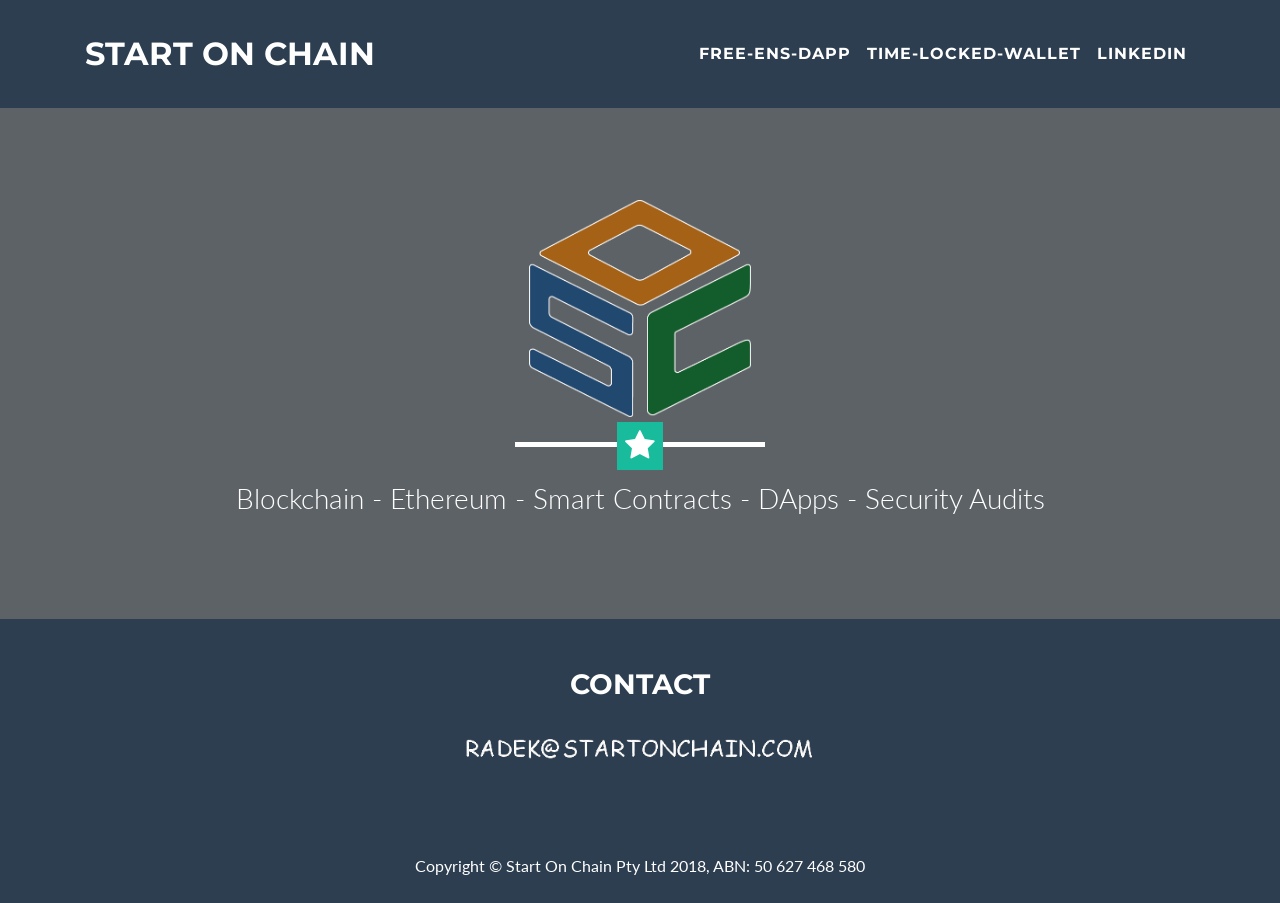
==== index.html @ ab8d5861 "updated bg" ====
<!DOCTYPE html>
<html lang="en">

  <head>

    <meta charset="utf-8">
    <meta name="viewport" content="width=device-width, initial-scale=1, shrink-to-fit=no">
    <meta name="description" content="">
    <meta name="author" content="">

    <title>Start On Chain</title>

    <!-- Bootstrap core CSS -->
    <link href="vendor/bootstrap/css/bootstrap.min.css" rel="stylesheet">

    <!-- Custom fonts for this template -->
    <link href="vendor/font-awesome/css/font-awesome.min.css" rel="stylesheet" type="text/css">
    <link href="https://fonts.googleapis.com/css?family=Montserrat:400,700" rel="stylesheet" type="text/css">
    <link href="https://fonts.googleapis.com/css?family=Lato:400,700,400italic,700italic" rel="stylesheet" type="text/css">

    <!-- Custom styles for this template -->
    <link href="css/freelancer.css" rel="stylesheet">

  </head>

  <body id="page-top">

    <!-- Navigation -->
    <nav class="navbar navbar-expand-lg navbar-light fixed-top" id="mainNav">
      <div class="container">
        <a class="navbar-brand js-scroll-trigger" href="#page-top">Start On Chain</a>
        <button class="navbar-toggler navbar-toggler-right" type="button" data-toggle="collapse" data-target="#navbarResponsive" aria-controls="navbarResponsive" aria-expanded="false" aria-label="Toggle navigation">
          Menu
          <i class="fa fa-bars"></i>
        </button>
        <div class="collapse navbar-collapse" id="navbarResponsive">
          <ul class="navbar-nav ml-auto">
            <li class="nav-item">
              <a class="nav-link js-scroll-trigger" target="_blank" href="https://ens.startonchain.com">Free-Ens-DApp</a>
            </li>
            <li class="nav-item">
              <a class="nav-link js-scroll-trigger" target="_blank" href="https://www.toptal.com/ethereum-smart-contract/time-locked-wallet-truffle-tutorial#distinguish-only-choice-engineers">Time-Locked-Wallet</a>
            </li>
            <li class="nav-item">
              <a class="nav-link js-scroll-trigger" target="_blank" href="https://www.linkedin.com/in/radekostrowski/">LinkedIn</a>
            </li>
          </ul>
        </div>
      </div>
    </nav>

    <!-- Header -->
    <header class="masthead">
      <div class="container">
        <img class="img-fluid" src="img/startonchain.png" alt="Start On Chain" width="20%" height="20%">
        <div class="intro-text">
          <!--span class="name">StartOnChain</span-->
          <hr class="star-light">
          <span class="skills">Blockchain - Ethereum - Smart Contracts - DApps - Security Audits</span>
        </div>
      </div>
    </header>

    <!-- Footer -->
    <footer class="text-center">
      <div class="footer-above">
        <div class="container">
          <div class="row">
            <div class="footer-col col-md-4">
            </div>
            <div class="footer-col col-md-4">
              <h3>Contact</h3>
              <p>
              <img class="img-fluid" src="img/email.png" alt="">
              </p>
            </div>
            <div class="footer-col col-md-4">
            </div>
          </div>
        </div>
      </div>
      <div class="footer-below">
        <div class="container">
          <div class="row">
            <div class="col-lg-12">
              Copyright &copy; Start On Chain Pty Ltd 2018, ABN: 50 627 468 580<br>
            </div>
          </div>
        </div>
      </div>
    </footer>

    <!-- Scroll to Top Button (Only visible on small and extra-small screen sizes) -->
    <div class="scroll-top d-lg-none">
      <a class="btn btn-primary js-scroll-trigger" href="#page-top">
        <i class="fa fa-chevron-up"></i>
      </a>
    </div>

    <!-- Bootstrap core JavaScript -->
    <script src="vendor/jquery/jquery.min.js"></script>
    <script src="vendor/popper/popper.min.js"></script>
    <script src="vendor/bootstrap/js/bootstrap.min.js"></script>

    <!-- Plugin JavaScript -->
    <script src="vendor/jquery-easing/jquery.easing.min.js"></script>

    <!-- Contact Form JavaScript -->
    <script src="js/jqBootstrapValidation.js"></script>
    <script src="js/contact_me.js"></script>

    <!-- Custom scripts for this template -->
    <script src="js/freelancer.min.js"></script>

  </body>

</html>
---- css/freelancer.css ----
/*!
 * Start Bootstrap - Freelancer v4.0.0-beta (http://startbootstrap.com/template-overviews/freelancer)
 * Copyright 2013-2017 Start Bootstrap
 * Licensed under MIT (https://github.com/BlackrockDigital/startbootstrap-freelancer/blob/master/LICENSE)
 */
body {
  font-family: 'Lato', 'Helvetica Neue', Helvetica, Arial, sans-serif;
  overflow-x: hidden; }

p {
  font-size: 20px; }

p.small {
  font-size: 16px; }

a,
a.active,
a:active,
a:focus,
a:hover {
  color: #18BC9C;
  outline: none; }

h1,
h2,
h3,
h4,
h5,
h6 {
  font-family: 'Montserrat', 'Helvetica Neue', Helvetica, Arial, sans-serif;
  font-weight: 700;
  text-transform: uppercase; }

hr.star-light,
hr.star-primary {
  max-width: 250px;
  margin: 25px auto 30px;
  padding: 0;
  text-align: center;
  border: none;
  border-top: solid 5px; }

hr.star-light:after,
hr.star-primary:after {
  font-family: FontAwesome;
  font-size: 2em;
  position: relative;
  top: -.8em;
  display: inline-block;
  padding: 0 0.25em;
  content: '\f005'; }

hr.star-light {
  border-color: white; }

hr.star-light:after {
  color: white;
  background-color: #18BC9C; }

hr.star-primary {
  border-color: #2C3E50; }

hr.star-primary:after {
  color: #2C3E50;
  background-color: white; }

.img-centered {
  margin: 0 auto; }

section {
  padding: 100px 0; }
  section h2 {
    font-size: 3em;
    margin: 0; }

section.success {
  color: white;
  background: #18BC9C; }

@media (max-width: 767px) {
  section {
    padding: 75px 0; }
  section.first {
    padding-top: 75px; } }

.scroll-top {
  position: fixed;
  z-index: 1049;
  right: 2%;
  bottom: 2%;
  width: 50px;
  height: 50px; }
  .scroll-top .btn {
    font-size: 16px;
    line-height: 28px;
    width: 50px;
    height: 50px;
    text-align: center;
    border-radius: 100%; }
    .scroll-top .btn:focus {
      outline: none; }

#mainNav {
  font-family: 'Montserrat', 'Helvetica Neue', Helvetica, Arial, sans-serif;
  font-weight: 700;
  text-transform: uppercase;
  border: none;
  background: #2C3E50; }
  #mainNav a:focus {
    outline: none; }
  #mainNav .navbar-brand {
    font-size: 1.1rem;
    color: white; }
    #mainNav .navbar-brand.active, #mainNav .navbar-brand:active, #mainNav .navbar-brand:focus, #mainNav .navbar-brand:hover {
      color: white; }
  #mainNav .navbar-nav {
    letter-spacing: 1px; }
    #mainNav .navbar-nav li.nav-item a.nav-link {
      color: white; }
      #mainNav .navbar-nav li.nav-item a.nav-link:hover {
        color: #18BC9C;
        outline: none; }
      #mainNav .navbar-nav li.nav-item a.nav-link:active, #mainNav .navbar-nav li.nav-item a.nav-link:focus {
        color: white; }
  #mainNav .navbar-toggler {
    font-size: 14px;
    padding: 11px;
    text-transform: uppercase;
    color: white;
    border-color: white; }
    #mainNav .navbar-toggler:focus, #mainNav .navbar-toggler:hover {
      color: white;
      border-color: #18BC9C;
      background-color: #18BC9C; }

@media (min-width: 992px) {
  #mainNav {
    padding-top: 25px;
    padding-bottom: 25px;
    -webkit-transition: padding-top 0.3s, padding-bottom 0.3s;
    -moz-transition: padding-top 0.3s, padding-bottom 0.3s;
    transition: padding-top 0.3s, padding-bottom 0.3s; }
    #mainNav .navbar-brand {
      font-size: 2em;
      -webkit-transition: all 0.3s;
      -moz-transition: all 0.3s;
      transition: all 0.3s; }
    #mainNav .navbar-nav > li.nav-item > a.nav-link.active {
      color: white;
      border-radius: 3px;
      background: #18BC9C; }
      #mainNav .navbar-nav > li.nav-item > a.nav-link.active:active, #mainNav .navbar-nav > li.nav-item > a.nav-link.active:focus, #mainNav .navbar-nav > li.nav-item > a.nav-link.active:hover {
        color: white;
        background: #18BC9C; }
  #mainNav.navbar-shrink {
    padding-top: 10px;
    padding-bottom: 10px; }
    #mainNav.navbar-shrink .navbar-brand {
      font-size: 1.5em; } }

header.masthead {
  padding-top: 100px;
  padding-bottom: 50px;
  text-align: center;
  color: white;
  background: #5d6266; }
  header.masthead img {
    display: block;
    margin: 0 auto 20px; }
  header.masthead .intro-text .name {
    font-family: 'Montserrat', 'Helvetica Neue', Helvetica, Arial, sans-serif;
    font-size: 2em;
    font-weight: 700;
    display: block;
    text-transform: uppercase; }
  header.masthead .intro-text .skills {
    font-size: 1.25em;
    font-weight: 300; }

@media (min-width: 768px) {
  header.masthead {
    padding-top: 200px;
    padding-bottom: 100px; }
    header.masthead .intro-text .name {
      font-size: 4.75em; }
    header.masthead .intro-text .skills {
      font-size: 1.75em; } }

#portfolio .portfolio-item {
  right: 0;
  margin: 0 0 15px; }
  #portfolio .portfolio-item .portfolio-link {
    position: relative;
    display: block;
    max-width: 400px;
    margin: 0 auto;
    cursor: pointer; }
    #portfolio .portfolio-item .portfolio-link .caption {
      position: absolute;
      width: 100%;
      height: 100%;
      -webkit-transition: all ease 0.5s;
      -moz-transition: all ease 0.5s;
      transition: all ease 0.5s;
      opacity: 0;
      background: rgba(24, 188, 156, 0.9); }
      #portfolio .portfolio-item .portfolio-link .caption:hover {
        opacity: 1; }
      #portfolio .portfolio-item .portfolio-link .caption .caption-content {
        font-size: 20px;
        position: absolute;
        top: 50%;
        width: 100%;
        height: 20px;
        margin-top: -12px;
        text-align: center;
        color: white; }
        #portfolio .portfolio-item .portfolio-link .caption .caption-content i {
          margin-top: -12px; }
        #portfolio .portfolio-item .portfolio-link .caption .caption-content h3,
        #portfolio .portfolio-item .portfolio-link .caption .caption-content h4 {
          margin: 0; }

#portfolio * {
  z-index: 2; }

@media (min-width: 767px) {
  #portfolio .portfolio-item {
    margin: 0 0 30px; } }

.portfolio-modal .modal-dialog {
  max-width: 100%;
  min-height: 100%;
  margin: 0;
  padding: 0;
  text-align: center;
  border: none;
  border-radius: 0;
  background-clip: border-box;
  -webkit-box-shadow: none;
  box-shadow: none; }
  .portfolio-modal .modal-dialog .modal-content {
    padding: 100px 0;
    border: 0;
    border-radius: 0; }
    .portfolio-modal .modal-dialog .modal-content h2 {
      font-size: 3em;
      margin: 0; }
    .portfolio-modal .modal-dialog .modal-content img {
      margin-bottom: 30px; }
    .portfolio-modal .modal-dialog .modal-content .item-details {
      margin: 30px 0; }

.portfolio-modal .close-modal {
  position: absolute;
  top: 25px;
  right: 25px;
  width: 75px;
  height: 75px;
  cursor: pointer;
  background-color: transparent; }
  .portfolio-modal .close-modal:hover {
    opacity: 0.3; }
  .portfolio-modal .close-modal .lr {
    /* Safari and Chrome */
    z-index: 1051;
    width: 1px;
    height: 75px;
    margin-left: 35px;
    /* IE 9 */
    -webkit-transform: rotate(45deg);
    -ms-transform: rotate(45deg);
    transform: rotate(45deg);
    background-color: #2C3E50; }
    .portfolio-modal .close-modal .lr .rl {
      /* Safari and Chrome */
      z-index: 1052;
      width: 1px;
      height: 75px;
      /* IE 9 */
      -webkit-transform: rotate(90deg);
      -ms-transform: rotate(90deg);
      transform: rotate(90deg);
      background-color: #2C3E50; }

.portfolio-modal .modal-backdrop {
  display: none;
  opacity: 0; }

.floating-label-form-group {
  position: relative;
  margin-bottom: 0;
  padding-bottom: 0.5em;
  border-bottom: 1px solid #eeeeee; }
  .floating-label-form-group input,
  .floating-label-form-group textarea {
    font-size: 1.5em;
    position: relative;
    z-index: 1;
    padding-right: 0;
    padding-left: 0;
    resize: none;
    border: none;
    border-radius: 0;
    background: none;
    box-shadow: none !important; }
  .floating-label-form-group label {
    font-size: 0.85em;
    line-height: 1.764705882em;
    position: relative;
    z-index: 0;
    top: 2em;
    display: block;
    margin: 0;
    -webkit-transition: top 0.3s ease, opacity 0.3s ease;
    -moz-transition: top 0.3s ease, opacity 0.3s ease;
    -ms-transition: top 0.3s ease, opacity 0.3s ease;
    transition: top 0.3s ease, opacity 0.3s ease;
    vertical-align: middle;
    vertical-align: baseline;
    opacity: 0; }
  .floating-label-form-group:not(:first-child) {
    padding-left: 14px;
    border-left: 1px solid #eeeeee; }

.floating-label-form-group-with-value label {
  top: 0;
  opacity: 1; }

.floating-label-form-group-with-focus label {
  color: #18BC9C; }

form .row:first-child .floating-label-form-group {
  border-top: 1px solid #eeeeee; }

footer {
  color: white; }
  footer h3 {
    margin-bottom: 30px; }
  footer .footer-above {
    padding-top: 50px;
    background-color: #2C3E50; }
  footer .footer-col {
    margin-bottom: 50px; }
  footer .footer-below {
    padding: 25px 0;
    background-color: #2c3e50; }

.btn-outline {
  font-size: 20px;
  margin-top: 15px;
  transition: all 0.3s ease-in-out;
  color: white;
  border: solid 2px white;
  background: transparent; }
  .btn-outline.active, .btn-outline:active, .btn-outline:focus, .btn-outline:hover {
    color: #18BC9C;
    border: solid 2px white;
    background: white; }

.btn-primary {
  font-weight: 700;
  color: white;
  border-color: #2C3E50;
  background-color: #2C3E50; }
  .btn-primary.focus, .btn-primary:focus {
    color: white;
    border-color: black;
    background-color: #1a252f; }
  .btn-primary:hover {
    color: white;
    border-color: #161f29;
    background-color: #1a252f; }
  .btn-primary.active, .btn-primary:active,
  .open > .btn-primary.dropdown-toggle {
    color: white;
    border-color: #161f29;
    background-color: #1a252f; }
    .btn-primary.active.focus, .btn-primary.active:focus, .btn-primary.active:hover, .btn-primary:active.focus, .btn-primary:active:focus, .btn-primary:active:hover,
    .open > .btn-primary.dropdown-toggle.focus,
    .open > .btn-primary.dropdown-toggle:focus,
    .open > .btn-primary.dropdown-toggle:hover {
      color: white;
      border-color: black;
      background-color: #0d1318; }
  .btn-primary.active, .btn-primary:active,
  .open > .btn-primary.dropdown-toggle {
    background-image: none; }
  .btn-primary.disabled.focus, .btn-primary.disabled:focus, .btn-primary.disabled:hover, .btn-primary[disabled].focus, .btn-primary[disabled]:focus, .btn-primary[disabled]:hover,
  fieldset[disabled] .btn-primary.focus,
  fieldset[disabled] .btn-primary:focus,
  fieldset[disabled] .btn-primary:hover {
    border-color: #2C3E50;
    background-color: #2C3E50; }
  .btn-primary .badge {
    color: #2C3E50;
    background-color: white; }

.btn-success {
  font-weight: 700;
  color: white;
  border-color: #18BC9C;
  background-color: #18BC9C; }
  .btn-success.focus, .btn-success:focus {
    color: white;
    border-color: #0a4b3e;
    background-color: #128f76; }
  .btn-success:hover {
    color: white;
    border-color: #11866f;
    background-color: #128f76; }
  .btn-success.active, .btn-success:active,
  .open > .btn-success.dropdown-toggle {
    color: white;
    border-color: #11866f;
    background-color: #128f76; }
    .btn-success.active.focus, .btn-success.active:focus, .btn-success.active:hover, .btn-success:active.focus, .btn-success:active:focus, .btn-success:active:hover,
    .open > .btn-success.dropdown-toggle.focus,
    .open > .btn-success.dropdown-toggle:focus,
    .open > .btn-success.dropdown-toggle:hover {
      color: white;
      border-color: #0a4b3e;
      background-color: #0e6f5c; }
  .btn-success.active, .btn-success:active,
  .open > .btn-success.dropdown-toggle {
    background-image: none; }
  .btn-success.disabled.focus, .btn-success.disabled:focus, .btn-success.disabled:hover, .btn-success[disabled].focus, .btn-success[disabled]:focus, .btn-success[disabled]:hover,
  fieldset[disabled] .btn-success.focus,
  fieldset[disabled] .btn-success:focus,
  fieldset[disabled] .btn-success:hover {
    border-color: #18BC9C;
    background-color: #18BC9C; }
  .btn-success .badge {
    color: #18BC9C;
    background-color: white; }

.btn-social {
  font-size: 20px;
  line-height: 45px;
  display: inline-block;
  width: 50px;
  height: 50px;
  text-align: center;
  border: 2px solid white;
  border-radius: 100%; }

.btn.active,
.btn:active,
.btn:focus {
  outline: none; }
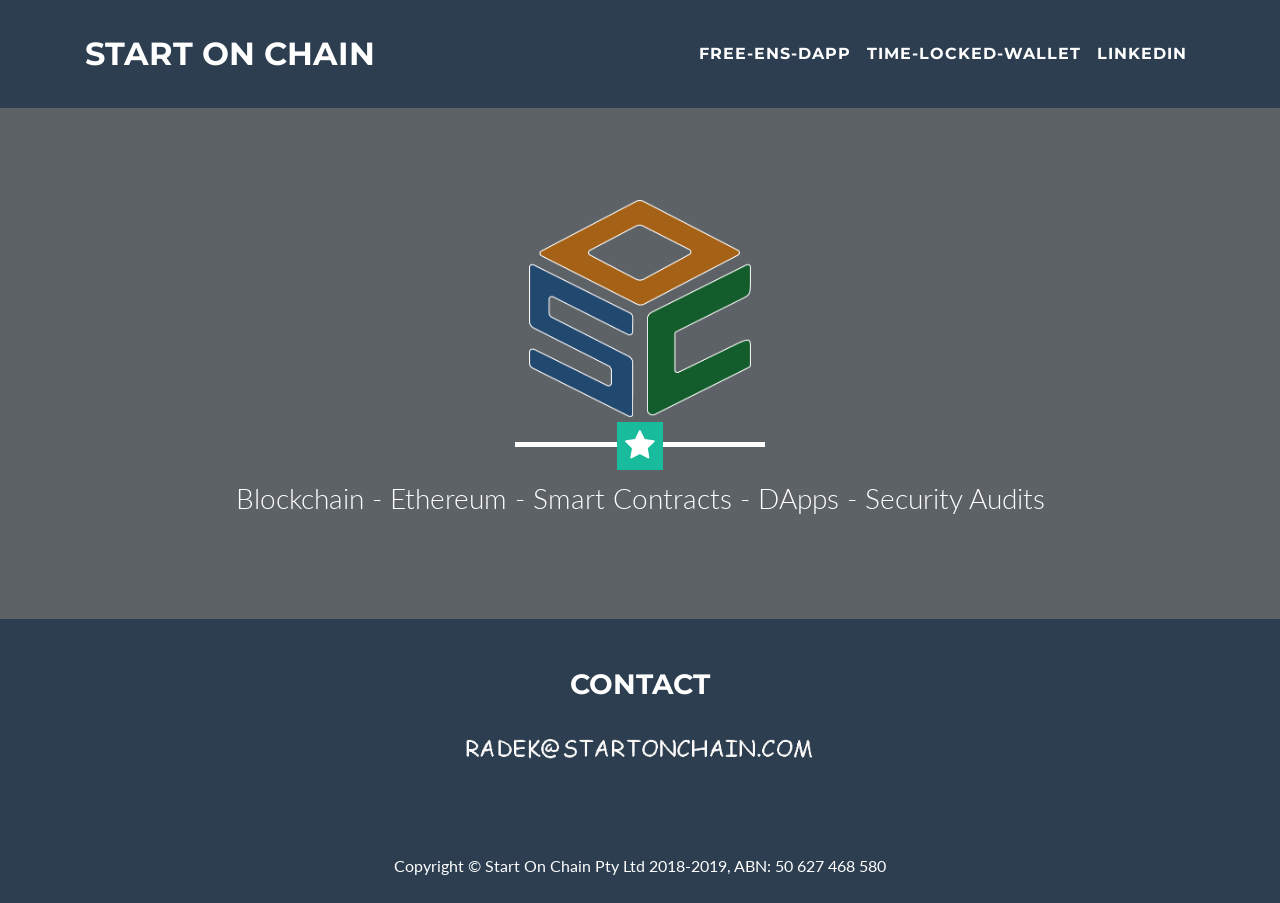
==== commit d8f5c9a8: "updated bg" ====
--- a/index.html
+++ b/index.html
@@ -83,7 +83,7 @@
         <div class="container">
           <div class="row">
             <div class="col-lg-12">
-              Copyright &copy; Start On Chain Pty Ltd 2018, ABN: 50 627 468 580<br>
+              Copyright &copy; Start On Chain Pty Ltd 2018-2019, ABN: 50 627 468 580<br>
             </div>
           </div>
         </div>
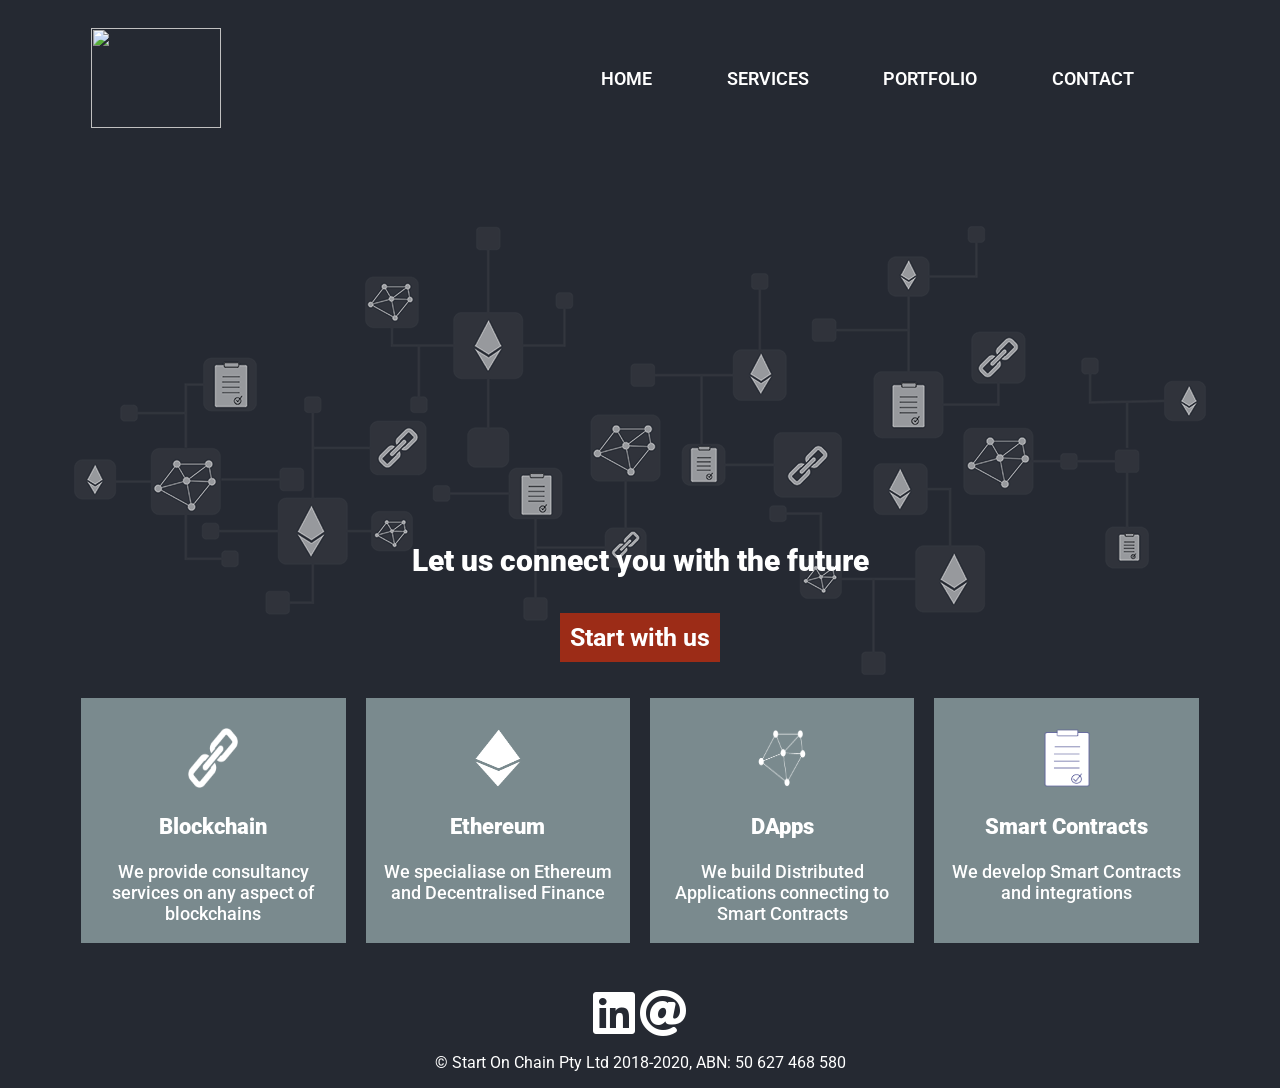
==== commit f864d374: "added new website" ====
--- a/index.html
+++ b/index.html
@@ -1,117 +1,77 @@
 <!DOCTYPE html>
 <html lang="en">
-
-  <head>
-
-    <meta charset="utf-8">
-    <meta name="viewport" content="width=device-width, initial-scale=1, shrink-to-fit=no">
-    <meta name="description" content="">
-    <meta name="author" content="">
-
-    <title>Start On Chain</title>
-
-    <!-- Bootstrap core CSS -->
-    <link href="vendor/bootstrap/css/bootstrap.min.css" rel="stylesheet">
-
-    <!-- Custom fonts for this template -->
-    <link href="vendor/font-awesome/css/font-awesome.min.css" rel="stylesheet" type="text/css">
-    <link href="https://fonts.googleapis.com/css?family=Montserrat:400,700" rel="stylesheet" type="text/css">
-    <link href="https://fonts.googleapis.com/css?family=Lato:400,700,400italic,700italic" rel="stylesheet" type="text/css">
-
-    <!-- Custom styles for this template -->
-    <link href="css/freelancer.css" rel="stylesheet">
-
-  </head>
-
-  <body id="page-top">
-
-    <!-- Navigation -->
-    <nav class="navbar navbar-expand-lg navbar-light fixed-top" id="mainNav">
-      <div class="container">
-        <a class="navbar-brand js-scroll-trigger" href="#page-top">Start On Chain</a>
-        <button class="navbar-toggler navbar-toggler-right" type="button" data-toggle="collapse" data-target="#navbarResponsive" aria-controls="navbarResponsive" aria-expanded="false" aria-label="Toggle navigation">
-          Menu
-          <i class="fa fa-bars"></i>
-        </button>
-        <div class="collapse navbar-collapse" id="navbarResponsive">
-          <ul class="navbar-nav ml-auto">
-            <li class="nav-item">
-              <a class="nav-link js-scroll-trigger" target="_blank" href="https://ens.startonchain.com">Free-Ens-DApp</a>
-            </li>
-            <li class="nav-item">
-              <a class="nav-link js-scroll-trigger" target="_blank" href="https://www.toptal.com/ethereum-smart-contract/time-locked-wallet-truffle-tutorial#distinguish-only-choice-engineers">Time-Locked-Wallet</a>
-            </li>
-            <li class="nav-item">
-              <a class="nav-link js-scroll-trigger" target="_blank" href="https://www.linkedin.com/in/radekostrowski/">LinkedIn</a>
-            </li>
-          </ul>
+    <head>
+      <link rel="apple-touch-icon" sizes="180x180" href="/apple-touch-icon.png">
+      <link rel="icon" type="image/png" sizes="32x32" href="/favicon-32x32.png">
+      <link rel="icon" type="image/png" sizes="16x16" href="/favicon-16x16.png">
+      <link rel="manifest" href="/site.webmanifest">
+      <meta charset="UTF-8">
+      <meta name="viewport" content="width=device-width, user-scalable=no, initial-scale=1.0, maximum-scale=1.0, minimum-scale=1.0">
+      <title>Start on Chain</title>
+      <link rel="stylesheet" href="css/mobile-core.css">
+      <link rel="stylesheet" href="css/tablet.css">
+      <link rel="stylesheet" href="css/monitor.css">
+      <link href="https://fonts.googleapis.com/css2?family=Roboto:wght@300;400;500;700;900&display=swap" rel="stylesheet">
+      <link href="https://cdnjs.cloudflare.com/ajax/libs/font-awesome/5.13.0/css/all.min.css" rel="stylesheet"> 
+    </head>
+      
+    <body>
+      <header>
+        <div class="nav">
+         <div class="logo">
+           <img src="images/logo.png">
+         </div>
+         <div class="menu">
+           <a href="#" class="burger"><i class="fas fa-bars"></i></a>
+           <a href="#" class="active">Home</a>
+           <a href="#services">Services</a>
+           <a target="_blank" href="https://au.linkedin.com/in/radekostrowski">Portfolio</a>
+           <a href="#contact">Contact</a>  
+         </div>          
         </div>
+      </header>
+      
+     <section class="hero">
+       <div>
+        <h1>Let us connect you with the future</h1>
+        <a href="mailto:hello@startonchain.com" target="_blank">Start with us</a>
+       </div>
+     </section>
+  
+    <div id="services" class="services">
+      <div class="link">
+          <img src="images/white_chain.png">
+          <h3>Blockchain</h3>
+          <p>We provide consultancy services on any aspect of blockchains</p>
       </div>
-    </nav>
-
-    <!-- Header -->
-    <header class="masthead">
-      <div class="container">
-        <img class="img-fluid" src="img/startonchain.png" alt="Start On Chain" width="20%" height="20%">
-        <div class="intro-text">
-          <!--span class="name">StartOnChain</span-->
-          <hr class="star-light">
-          <span class="skills">Blockchain - Ethereum - Smart Contracts - DApps - Security Audits</span>
-        </div>
+      <div class="link">
+          <img src="images/Ethereum_icon.gif">
+          <h3>Ethereum</h3>
+          <p>We specialiase on Ethereum and Decentralised Finance</p>
       </div>
-    </header>
-
-    <!-- Footer -->
-    <footer class="text-center">
-      <div class="footer-above">
-        <div class="container">
-          <div class="row">
-            <div class="footer-col col-md-4">
-            </div>
-            <div class="footer-col col-md-4">
-              <h3>Contact</h3>
-              <p>
-              <img class="img-fluid" src="img/email.png" alt="">
-              </p>
-            </div>
-            <div class="footer-col col-md-4">
-            </div>
-          </div>
-        </div>
+      <div class="link">
+          <img src="images/Dapps_icon.gif">
+          <h3>DApps</h3>
+          <p>We build Distributed Applications connecting to Smart Contracts</p>
       </div>
-      <div class="footer-below">
-        <div class="container">
-          <div class="row">
-            <div class="col-lg-12">
-              Copyright &copy; Start On Chain Pty Ltd 2018-2019, ABN: 50 627 468 580<br>
-            </div>
-          </div>
-        </div>
+      <div class="link">
+          <img src="images/SmartContracts_Icon.gif">
+          <h3>Smart Contracts</h3>
+          <p>We develop Smart Contracts and integrations</p>
       </div>
-    </footer>
-
-    <!-- Scroll to Top Button (Only visible on small and extra-small screen sizes) -->
-    <div class="scroll-top d-lg-none">
-      <a class="btn btn-primary js-scroll-trigger" href="#page-top">
-        <i class="fa fa-chevron-up"></i>
-      </a>
     </div>
-
-    <!-- Bootstrap core JavaScript -->
-    <script src="vendor/jquery/jquery.min.js"></script>
-    <script src="vendor/popper/popper.min.js"></script>
-    <script src="vendor/bootstrap/js/bootstrap.min.js"></script>
-
-    <!-- Plugin JavaScript -->
-    <script src="vendor/jquery-easing/jquery.easing.min.js"></script>
-
-    <!-- Contact Form JavaScript -->
-    <script src="js/jqBootstrapValidation.js"></script>
-    <script src="js/contact_me.js"></script>
-
-    <!-- Custom scripts for this template -->
-    <script src="js/freelancer.min.js"></script>
-
-  </body>
-
+        
+        <footer id="contact">
+          <p>
+           <a href="https://au.linkedin.com/in/radekostrowski" target="_blank">
+           <i class="fab fa-3x fa-linkedin"></i></a>
+           <a href="mailto:hello@startonchain.com">
+           <i class="fas fa-3x fa-at"></i></a>
+          </p>
+          <p>&copy; Start On Chain Pty Ltd 2018-2020, ABN: 50 627 468 580</p>
+          
+       </footer>
+        
+    </body>
+    
 </html>
--- a/css/mobile-core.css
+++ b/css/mobile-core.css
@@ -0,0 +1,360 @@
+/*CORE*/
+
+body{
+    background-color: #252932;
+}
+    
+header{
+    width: 100%;
+    margin-bottom: 20px;
+    flex-direction: row;
+    margin: 0 auto;
+}
+
+.nav{
+    height: 130px;
+    width: auto;
+}
+
+.logo{
+    width: 200px;
+    height: 100px;
+    float: left;
+}
+
+.logo img{
+    width: 130px;
+    height: 100px;
+    padding-left: 20px;
+    padding-top: 20px;   
+}
+
+.nav a{
+    text-decoration: none;
+    font-family: 'Roboto', sans-serif;
+    color: white;
+    font-weight: 600;
+    text-transform: uppercase;
+    font-size: 18px;
+}
+
+.nav a:hover{
+    background-color: #8e7c1a;
+    padding:10px;
+    cursor: pointer;
+    transition: 0.5s;
+}
+
+.menu{
+    width: 60%;
+    float: right;
+    padding-top: 60px;
+    justify-content: space-evenly;
+    display: flex;
+}
+
+.burger{
+    display: none;
+}
+
+.hero{
+    background-color: #252932;
+    background-image: url('../images/background_home.png');
+    background-repeat: no-repeat;
+    background-position: center;
+    background-attachment: fixed;
+    text-align: center;
+    font-family: 'Roboto', sans-serif;
+    font-weight: 700;
+    font-size: 25px;
+/*    width: 90%;*/
+/*    margin: 0 auto;*/
+}
+
+.hero div{
+    padding-top: 100px;
+    padding-bottom: 100px;
+    height:390px;
+}
+
+.hero h1{
+    color: white;
+/*    z-index: 3;*/
+    width: 100%;
+    text-align:center;
+    font-weight: 900;
+    font-size: 30px;
+    padding-bottom: 20px;
+    padding-top: 320px;
+}
+
+.hero a{
+    color: white;
+    justify-content: center;
+    text-decoration: none;
+    background-color: #9c2c17;
+    border-top: 2px solid #9c2c17;
+    border-right: 2px solid #9c2c17;
+    border-bottom: 2px solid #9c2c17;
+    border-left: 2px solid #9c2c17;
+    padding: 8px 8px 8px 8px;
+}
+
+.hero a:hover{
+    cursor: pointer;
+    padding: 10px;
+    transition: 0.5s;
+    font-size: 31px;
+    transition-timing-function: ease-out;
+}
+
+.services{
+    display: flex;
+    flex-wrap: wrap;
+    text-align: center;
+/*
+    width: 90%;
+    margin: 0 auto;
+*/
+}
+
+.link{
+    flex: 1 0 21%;
+    margin: 10px;
+    height: 245px;
+    background-color: #7a8a8e;
+    font-family: 'Roboto', sans-serif;
+    color: white;
+}
+
+.link:hover{
+    cursor: pointer;
+    background-color: #8e7c1a;
+    transform: scale(1.1);
+    transition: 1s;
+    transition-timing-function: ease-out;
+}
+
+.link img{
+    padding-top: 30px;
+    width: 50px;
+    height: 60px;
+}
+
+.link h3{
+   font-weight: 900;
+   font-size: 22px;
+}
+
+.link:hover h3{
+    font-size: 24px;
+    transition: 1s;
+}
+
+.link p{
+    font-weight: 500;
+    font-size: 18px;
+    padding-left: 10px;
+    padding-right: 10px;
+}
+
+.link:hover p{
+    font-size: 19px;
+    transition: 1s;
+}
+
+footer{
+    width: 90%;
+    margin: 0 auto;
+    padding-top: 20px;
+    color: white;
+    text-align: center;
+    font-family: 'Roboto', sans-serif;
+}
+
+footer i{
+    color: white;
+}
+
+footer i:hover{
+    cursor:pointer;
+    color: #9c2c17;
+    transform: scale(1.11);
+}
+
+
+/*MOBILE*/
+
+@media screen and (min-width: 300px) and (max-width: 767px){
+           
+            header{
+                width: 95%;
+                margin-bottom: 20px;
+                flex-direction: row;
+                margin: 0 auto;
+            }
+    
+            .nav{
+                height: 100px;
+                width: auto;
+            }
+            .logo{
+                width: 100px;
+                height: 100px;
+                float: left;
+            }  
+    
+            .logo img{
+                width: 90px;
+                height: 70px;
+                padding-left: 10px;
+                padding-top: 10px;   
+            }
+    
+            .nav a{
+                text-decoration: none;
+                font-family: 'Roboto', sans-serif;
+                color: white;
+                font-weight: 600;
+                text-transform: uppercase;
+                font-size: 14px;
+                height: 22px;
+            }
+
+            .nav a:hover{
+                background-color: #8e7c1a;
+                padding:3px;
+                cursor: pointer;
+                transition: 0.5s;
+                
+            }
+
+            .menu{
+                width: 60%;
+                float: right;
+                padding-top: 20px;
+                display: flex;
+                flex-direction: column;
+                align-items: center;
+            }
+    
+/*
+            .burger{
+                display: block;
+            }
+*/
+    
+             .hero{
+                background-color: #252932;
+                background-image: url('../images/Background_Mobile.png');
+                background-repeat: no-repeat;
+                background-position: 32px 120px;
+                background-attachment: fixed;
+                text-align: center;
+                font-family: 'Roboto', sans-serif;
+                font-weight: 700;
+                font-size: 18px;
+                width: 95%;
+                margin: 0 auto;
+                
+            }
+       
+            .hero div{
+                padding-top: 60px;
+                padding-bottom: 30px;
+                height:220px;
+            
+/*                background-position: center center;*/
+            } 
+    
+            .hero h1{
+                color: white;
+                width: 100%;
+                text-align:center;
+                font-weight: 900;
+                font-size: 21px;
+                padding-bottom: 10px;
+                padding-top: 120px;
+            } 
+    
+            .hero a{
+                color: white;
+                justify-content: center;
+                text-decoration: none;
+                background-color: #9c2c17;
+                border-top: 2px solid #9c2c17;
+                border-right: 2px solid #9c2c17;
+                border-bottom: 2px solid #9c2c17;
+                border-left: 2px solid #9c2c17;
+                padding: 4px 4px 4px 4px;
+            }  
+    
+            .hero a:hover{
+                cursor: pointer;
+                padding: 5px;
+                transition: 0.5s;
+                font-size: 20px;
+                transition-timing-function: ease-out;
+            }
+    
+            .services{
+                display: flex;
+                flex-wrap: wrap;
+                text-align: center;
+                width: 95%;
+                margin: 0 auto;
+            } 
+    
+            .link{
+                flex: 1 0 31%;
+                margin: 10px;
+                height: 230px;
+                background-color: #7a8a8e;
+                font-family: 'Roboto', sans-serif;
+                color: white;
+            }
+    
+            .link img{
+                padding-top: 15px;
+                width: 30px;
+                height: 35px;
+            }
+    
+            .link img:hover{
+                transform: scale(1.3);
+                transition: 1s;
+            }
+    
+            .link h3{
+               font-weight: 900;
+               font-size: 18px;
+            }
+    
+            .link:hover h3{
+                font-size: 20px;
+                transition: 1s;
+            }
+
+            .link p{
+                font-weight: 500;
+                font-size: 15px;
+                padding-left: 10px;
+                padding-right: 10px;
+            }
+
+            .link:hover p{
+                font-size: 15px;
+                transition: 1s;
+            }
+    
+            footer{
+                width: 95%;
+                margin: 0 auto;
+                padding-top: 4px;
+                color: white;
+                text-align: center;
+                font-family: 'Roboto', sans-serif;
+                font-size: 12px;
+            }
+    
+}
--- a/css/tablet.css
+++ b/css/tablet.css
@@ -0,0 +1,102 @@
+/*TABLET*/
+
+@media screen and (min-width: 768px) and (max-width: 1279px){
+            
+            header{
+                width: 95%;
+                margin-bottom: 20px;
+                flex-direction: row;
+                margin: 0 auto;
+            }
+    
+            .nav{
+                height: 100px;
+                width: auto;
+            }
+    
+            .logo img{
+                width: 130px;
+                height: 100px;
+                padding-left: 10px;
+                padding-top: 10px;   
+            }
+    
+            .nav a: hover{
+                background-color: #8e7c1a;
+                padding: 3px;
+                cursor: pointer;
+                transition: 0.5s;
+            }
+
+            .menu{
+                width: 60%;
+                float: right;
+                padding-top: 40px;
+                justify-content: space-evenly;
+                display: flex;
+            }
+    
+            .hero{
+                background-color: #252932;
+
+                background-image: url('../images/Background_Tablet.png');
+                background-repeat: no-repeat;
+                background-position: 35px 118px;
+                background-attachment: fixed;
+                text-align: center;
+                font-family: 'Roboto', sans-serif;
+                font-weight: 700;
+                font-size: 25px;
+                width: 95%;
+                margin: 0 auto;
+            }
+    
+            .hero div{
+                padding-top: 100px;
+                padding-bottom: 100px;
+                height:290px;
+            }
+    
+            .hero h1{
+                color: white;
+                width: 100%;
+                text-align:center;
+                font-weight: 900;
+                font-size: 30px;
+                padding-bottom: 20px;
+                padding-top: 220px;
+            }
+            .services{
+                display: flex;
+                flex-wrap: wrap;
+                text-align: center;
+                width: 95%;
+                margin: 0 auto;
+            }
+    
+            .link{
+                flex: 1 0 21%;
+                margin: 10px;
+                height: 320px;
+                background-color: #7a8a8e;
+                font-family: 'Roboto', sans-serif;
+                color: white;
+            }
+
+            .link:hover{
+                cursor: pointer;
+                background-color: #8e7c1a;
+                transform: scale(1.1);
+                transition: 1s;
+                transition-timing-function: ease-out;
+            }                
+            footer{
+                width: 95%;
+                margin: 0 auto;
+                padding-top: 10px;
+                color: white;
+                text-align: center;
+                font-family: 'Roboto', sans-serif;
+            }
+
+}
--- a/css/monitor.css
+++ b/css/monitor.css
@@ -0,0 +1,60 @@
+/*MONITOR*/
+
+@media screen and (min-width: 1280px){
+
+            header{
+                width: 90%;
+                margin-bottom: 20px;
+                flex-direction: row;
+                margin: 0 auto;
+            }
+
+            .hero{
+                background-color: #252932;
+                background-image: url('../images/background_home.png');
+                background-repeat: no-repeat;
+                background-position: center;
+                background-attachment: fixed;
+                text-align: center;
+                font-family: 'Roboto', sans-serif;
+                font-weight: 700;
+                font-size: 25px;
+                width: 90%;
+                margin: 0 auto;
+            }
+
+            .hero div{
+                padding-top: 100px;
+                padding-bottom: 60px;
+                height:390px;
+            }
+    
+            .hero h1{
+                color: white;
+            /*    z-index: 3;*/
+                width: 100%;
+                text-align:center;
+                font-weight: 900;
+                font-size: 30px;
+                padding-bottom: 20px;
+                padding-top: 280px;
+            }
+    
+            .services{
+                display: flex;
+                flex-wrap: wrap;
+                text-align: center;
+                width: 90%;
+                margin: 0 auto;
+            }
+
+            footer{
+                width: 90%;
+                margin: 0 auto;
+                padding-top: 20px;
+                color: white;
+                text-align: center;
+                font-family: 'Roboto', sans-serif;
+            }
+
+}
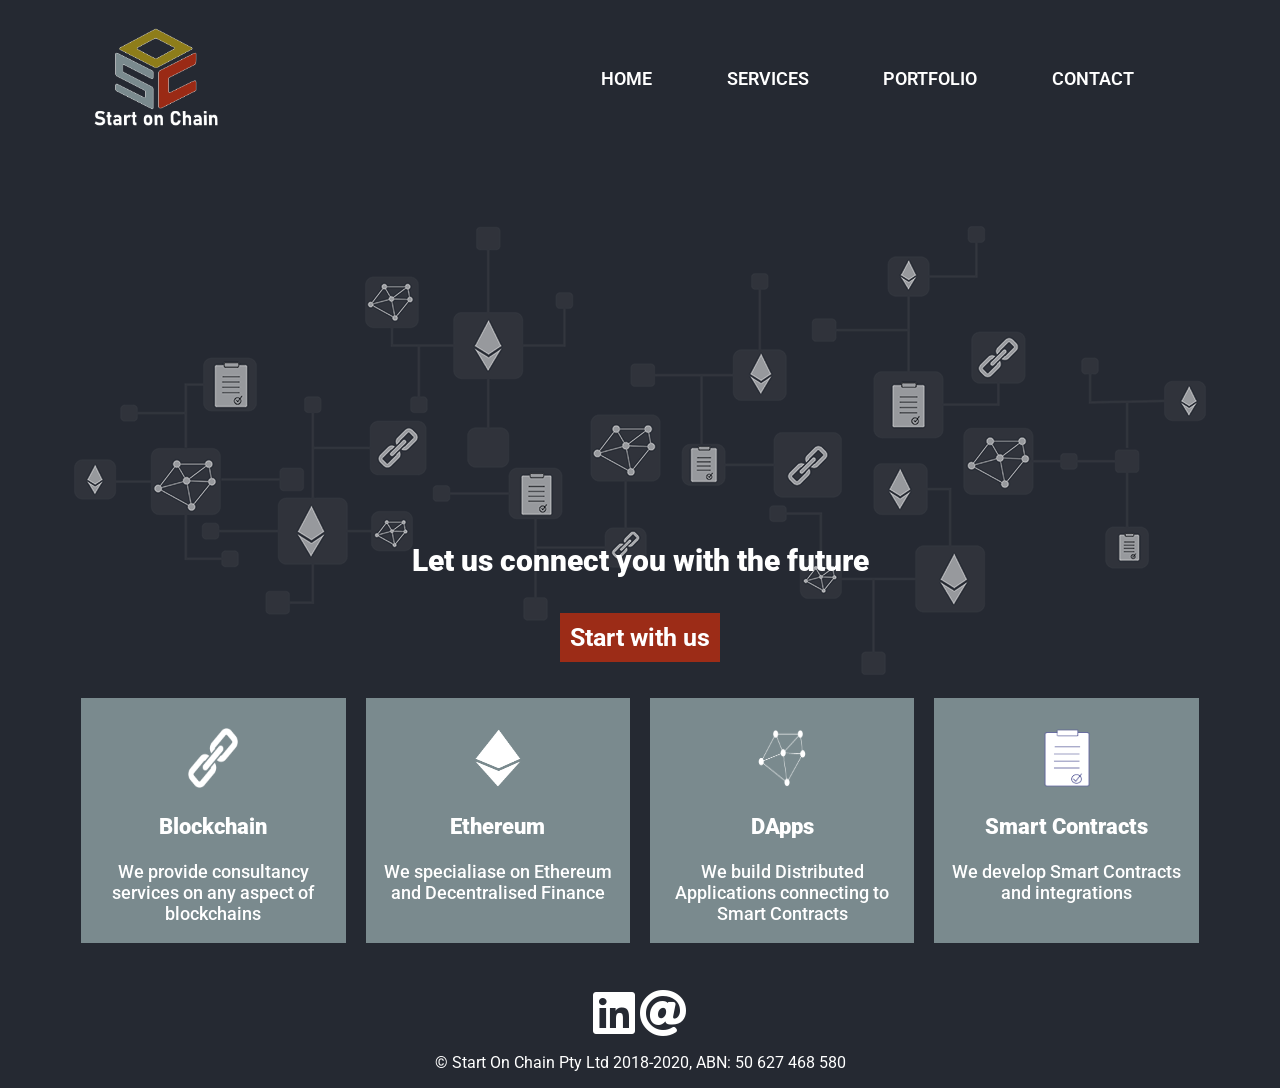
==== commit 561dae8f: "renamed" ====
--- a/index.html
+++ b/index.html
@@ -19,7 +19,7 @@
       <header>
         <div class="nav">
          <div class="logo">
-           <img src="images/logo.png">
+           <img src="images/logo-main.png">
          </div>
          <div class="menu">
            <a href="#" class="burger"><i class="fas fa-bars"></i></a>
@@ -40,22 +40,22 @@
   
     <div id="services" class="services">
       <div class="link">
-          <img src="images/white_chain.png">
+          <img src="images/white-chain.png">
           <h3>Blockchain</h3>
           <p>We provide consultancy services on any aspect of blockchains</p>
       </div>
       <div class="link">
-          <img src="images/Ethereum_icon.gif">
+          <img src="images/ethereum-icon.gif">
           <h3>Ethereum</h3>
           <p>We specialiase on Ethereum and Decentralised Finance</p>
       </div>
       <div class="link">
-          <img src="images/Dapps_icon.gif">
+          <img src="images/dapps-icon.gif">
           <h3>DApps</h3>
           <p>We build Distributed Applications connecting to Smart Contracts</p>
       </div>
       <div class="link">
-          <img src="images/SmartContracts_Icon.gif">
+          <img src="images/smartcontracts-icon.gif">
           <h3>Smart Contracts</h3>
           <p>We develop Smart Contracts and integrations</p>
       </div>
--- a/css/mobile-core.css
+++ b/css/mobile-core.css
@@ -59,7 +59,7 @@
 
 .hero{
     background-color: #252932;
-    background-image: url('../images/background_home.png');
+    background-image: url('../images/background-home.png');
     background-repeat: no-repeat;
     background-position: center;
     background-attachment: fixed;
@@ -246,7 +246,7 @@
     
              .hero{
                 background-color: #252932;
-                background-image: url('../images/Background_Mobile.png');
+                background-image: url('../images/background-mobile.png');
                 background-repeat: no-repeat;
                 background-position: 32px 120px;
                 background-attachment: fixed;
--- a/css/tablet.css
+++ b/css/tablet.css
@@ -39,7 +39,7 @@
             .hero{
                 background-color: #252932;
 
-                background-image: url('../images/Background_Tablet.png');
+                background-image: url('../images/background-tablet.png');
                 background-repeat: no-repeat;
                 background-position: 35px 118px;
                 background-attachment: fixed;
--- a/css/monitor.css
+++ b/css/monitor.css
@@ -11,7 +11,7 @@
 
             .hero{
                 background-color: #252932;
-                background-image: url('../images/background_home.png');
+                background-image: url('../images/background-home.png');
                 background-repeat: no-repeat;
                 background-position: center;
                 background-attachment: fixed;
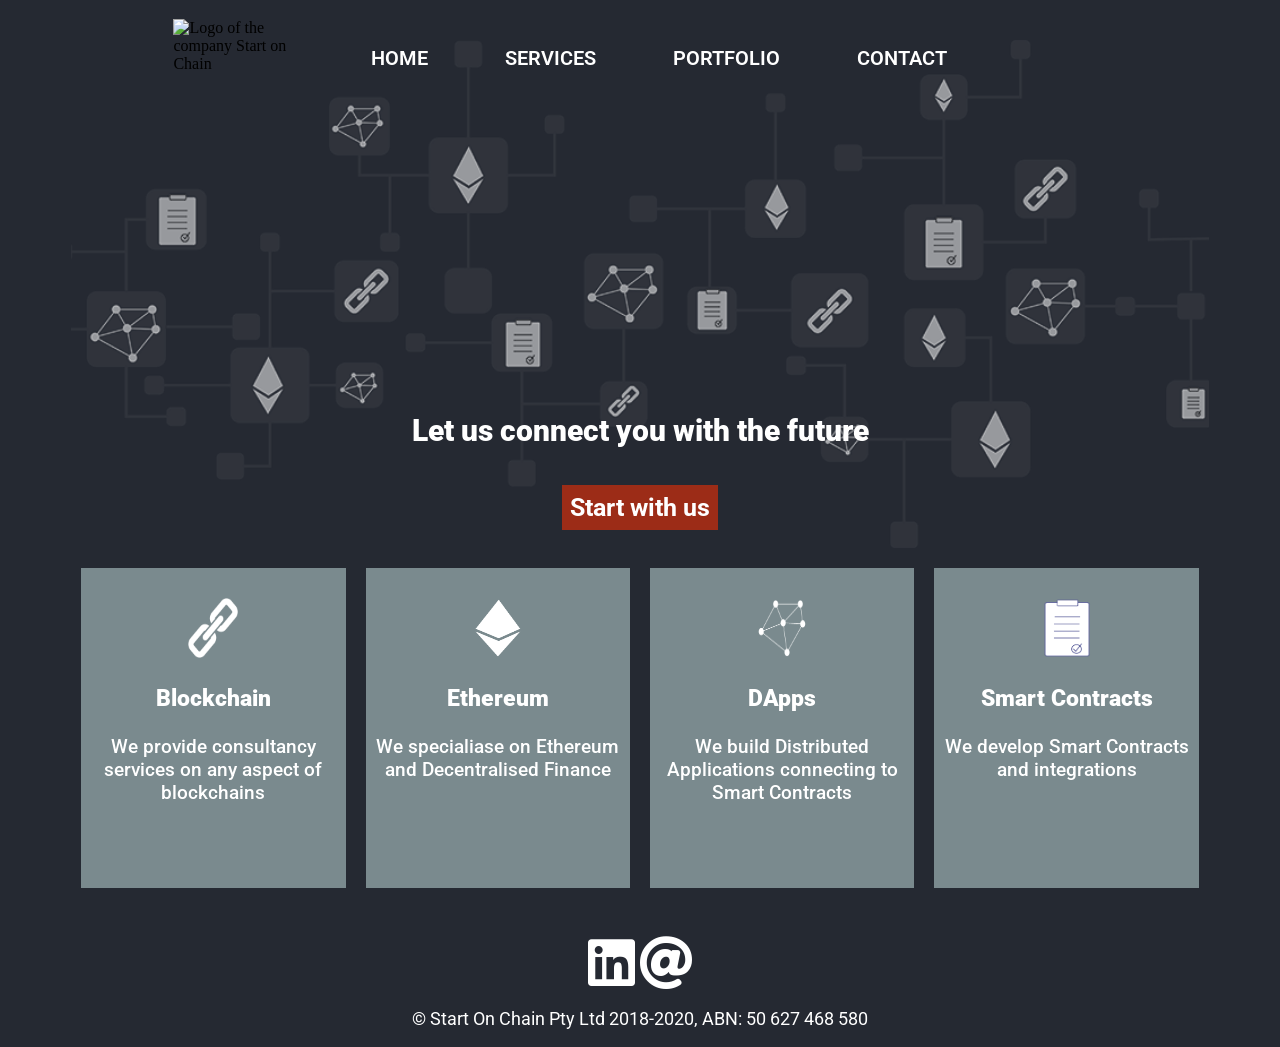
==== commit 8f7c5e84: "updates" ====
--- a/index.html
+++ b/index.html
@@ -7,8 +7,10 @@
       <link rel="manifest" href="/site.webmanifest">
       <meta charset="UTF-8">
       <meta name="viewport" content="width=device-width, user-scalable=no, initial-scale=1.0, maximum-scale=1.0, minimum-scale=1.0">
+      <meta name="description" content="We offer blockchain related consultancy services">
+      <meta name="keywords" content="Blockchain, ethereum, bitcoin, cryptocurrencies, smart contracts, DApps">
       <title>Start on Chain</title>
-      <link rel="stylesheet" href="css/mobile-core.css">
+      <link rel="stylesheet" href="css/mobile.css">
       <link rel="stylesheet" href="css/tablet.css">
       <link rel="stylesheet" href="css/monitor.css">
       <link href="https://fonts.googleapis.com/css2?family=Roboto:wght@300;400;500;700;900&display=swap" rel="stylesheet">
@@ -16,13 +18,15 @@
     </head>
       
     <body>
+    
+<!--Header-->
       <header>
         <div class="nav">
          <div class="logo">
-           <img src="images/logo-main.png">
-         </div>
+           <img src="images/logo.png" alt="Logo of the company Start on Chain">
+         </div> 
          <div class="menu">
-           <a href="#" class="burger"><i class="fas fa-bars"></i></a>
+           <a href="#" class="burger" onclick="openNav();"><i class="fas fa-bars"></i></a>
            <a href="#" class="active">Home</a>
            <a href="#services">Services</a>
            <a target="_blank" href="https://au.linkedin.com/in/radekostrowski">Portfolio</a>
@@ -30,37 +34,42 @@
          </div>          
         </div>
       </header>
-      
+<!--End Header-->
+    
+<!--Hero-->
      <section class="hero">
        <div>
         <h1>Let us connect you with the future</h1>
         <a href="mailto:hello@startonchain.com" target="_blank">Start with us</a>
        </div>
      </section>
-  
+<!--End hero-->
+   
+<!--Services-->
     <div id="services" class="services">
       <div class="link">
-          <img src="images/white-chain.png">
+          <img src="images/white-chain.png" alt="Blockchain image">
           <h3>Blockchain</h3>
           <p>We provide consultancy services on any aspect of blockchains</p>
       </div>
       <div class="link">
-          <img src="images/ethereum-icon.gif">
+          <img src="images/ethereum-icon.gif" alt="Ethereum logo">
           <h3>Ethereum</h3>
           <p>We specialiase on Ethereum and Decentralised Finance</p>
       </div>
       <div class="link">
-          <img src="images/dapps-icon.gif">
+          <img src="images/dapps-icon.gif" alt="DApps image">
           <h3>DApps</h3>
           <p>We build Distributed Applications connecting to Smart Contracts</p>
       </div>
       <div class="link">
-          <img src="images/smartcontracts-icon.gif">
+          <img src="images/smartcontracts-icon.gif" alt="Smart contract image">
           <h3>Smart Contracts</h3>
           <p>We develop Smart Contracts and integrations</p>
       </div>
     </div>
-        
+<!--End services-->
+       
         <footer id="contact">
           <p>
            <a href="https://au.linkedin.com/in/radekostrowski" target="_blank">
@@ -72,6 +81,11 @@
           
        </footer>
         
+        <script>
+            function openNav(){
+                document.getElementsByClassName('menu')[0].classList.toggle('open-nav');
+            }
+        </script>
     </body>
     
 </html>
--- a/css/mobile.css
+++ b/css/mobile.css
@@ -0,0 +1,363 @@
+/*CORE*/
+
+body{
+    background-color: #252932;
+}
+    
+header{
+    width: 100%;
+    margin-bottom: 20px;
+    flex-direction: row;
+    margin: 0 auto;
+}
+
+.nav{
+    height: 130px;
+    width: auto;
+}
+
+.logo{
+    width: 200px;
+    height: 100px;
+    float: left;
+}
+
+.logo img{
+    width: 130px;
+    height: 100px;
+    padding-left: 20px;
+    padding-top: 20px;   
+}
+
+.nav a{
+    text-decoration: none;
+    font-family: 'Roboto', sans-serif;
+    color: white;
+    font-weight: 600;
+    text-transform: uppercase;
+    font-size: 18px;
+}
+
+.nav a:hover{
+    background-color: #8e7c1a;
+    padding:10px;
+    cursor: pointer;
+    transition: 0.5s;
+}
+
+.menu{
+    width: 60%;
+    float: right;
+    padding-top: 60px;
+    justify-content: space-evenly;
+    display: flex;
+}
+
+.hero{
+    background-color: #252932;
+    background-image: url('../images/background-home.png');
+    background-repeat: no-repeat;
+    background-position: center;
+    background-attachment: fixed;
+    text-align: center;
+    font-family: 'Roboto', sans-serif;
+    font-weight: 700;
+    font-size: 25px;
+}
+
+.hero div{
+    padding-top: 100px;
+    padding-bottom: 100px;
+    height:390px;
+}
+
+.hero h1{
+    color: white;
+    width: 100%;
+    text-align:center;
+    font-weight: 900;
+    font-size: 30px;
+    padding-bottom: 20px;
+    padding-top: 320px;
+}
+
+.hero a{
+    color: white;
+    justify-content: center;
+    text-decoration: none;
+    background-color: #9c2c17;
+    border-top: 2px solid #9c2c17;
+    border-right: 2px solid #9c2c17;
+    border-bottom: 2px solid #9c2c17;
+    border-left: 2px solid #9c2c17;
+    padding: 8px 8px 8px 8px;
+}
+
+.hero a:hover{
+    cursor: pointer;
+    padding: 10px;
+    transition: 0.5s;
+    font-size: 31px;
+    transition-timing-function: ease-out;   
+}
+
+.services{
+    display: flex;
+    flex-wrap: wrap;
+    text-align: center;
+}
+
+.link{
+    flex: 1 0 21%;
+    margin: 10px;
+    height: 245px;
+    background-color: #7a8a8e;
+    font-family: 'Roboto', sans-serif;
+    color: white;
+}
+
+.link:hover{
+    cursor: pointer;
+    background-color: #8e7c1a;
+    transform: scale(1.1);
+    transition: 1s;
+    transition-timing-function: ease-out;
+}
+
+.link img{
+    padding-top: 30px;
+    width: 50px;
+    height: 60px;
+}
+
+.link h3{
+   font-weight: 900;
+   font-size: 22px;
+}
+
+.link:hover h3{
+    font-size: 24px;
+    transition: 1s;
+}
+
+.link p{
+    font-weight: 500;
+    font-size: 18px;
+    padding-left: 10px;
+    padding-right: 10px;
+}
+
+.link:hover p{
+    font-size: 19px;
+    transition: 1s;
+}
+
+footer{
+    width: 90%;
+    margin: 0 auto;
+    padding-top: 20px;
+    color: white;
+    text-align: center;
+    font-family: 'Roboto', sans-serif;
+}
+
+footer i{
+    color: white;
+}
+
+footer i:hover{
+    cursor:pointer;
+    color: #9c2c17;
+    transform: scale(1.11);
+}
+
+
+/*MOBILE*/
+
+@media screen and (min-width: 300px){
+           
+            header{
+                width: 95%;
+                margin-bottom: 20px;
+                margin: 0 auto;
+                position: absolute;
+            }
+    
+            .nav{
+                height: auto;
+                width: 100%;
+                display: flex;
+                flex-direction: column;
+                align-items: center; 
+            }
+    
+            .logo{
+                width: 100px;
+                height: 90px;
+            }  
+    
+            .logo img{
+                width: 90px;
+                height: 70px;
+                padding-left: 10px;
+                padding-top: 10px;   
+            }
+    
+            .nav a{
+                text-decoration: none;
+                font-family: 'Roboto', sans-serif;
+                color: white;
+                font-weight: 600;
+                text-transform: uppercase;
+                font-size: 16px;
+                height: 50px;
+                display: flex;
+                justify-content: center;
+                align-items: center; 
+            }
+
+            .nav a:hover{
+                background-color: linear-gradient (#8e7c1a, #7a8a8e);
+                align-items: center;
+                padding:10px;
+                cursor: pointer;
+                transition: 0.5s;
+                font-size: 18px;
+                height: 20px;
+            }
+    
+            a.burger{
+                font-size: 22px;        
+            }
+    
+            .menu{
+                width: 40%;
+                padding-top: 0px;
+                display: block;
+                flex-direction: column;
+                align-items: center;
+                overflow: hidden;
+                height: 40px;
+                transition: 1s;      
+            }
+    
+            .open-nav{           
+                height: 250px;
+                background-color: #7a8a8e;
+                opacity: 0.8;
+                transition: 1s;
+            }
+    
+             .hero{
+                background-color: #252932;
+                background-image: url('../images/background-mobile.png');
+                background-repeat: no-repeat;
+                background-position: center 140px;
+                background-attachment:inherit;
+                background-size: contain;
+                text-align: center;
+                font-family: 'Roboto', sans-serif;
+                font-weight: 700;
+                font-size: 18px;
+                width: 95%;
+                margin: 0 auto;     
+            }
+       
+            .hero div{
+                padding-top: 60px;
+                padding-bottom: 184px;
+                height:220px;
+            } 
+    
+            .hero h1{
+                color: white;
+                width: 100%;
+                text-align:center;
+                font-weight: 900;
+                font-size: 21px;
+                padding-bottom: 10px;
+                padding-top: 290px;
+            } 
+    
+            .hero a{
+                color: white;
+                justify-content: center;
+                text-decoration: none;
+                background-color: #9c2c17;
+                border-top: 2px solid #9c2c17;
+                border-right: 2px solid #9c2c17;
+                border-bottom: 2px solid #9c2c17;
+                border-left: 2px solid #9c2c17;
+                padding: 4px 4px 4px 4px;
+            }  
+    
+            .hero a:hover{
+                cursor: pointer;
+                padding: 5px;
+                transition: 0.5s;
+                font-size: 20px;
+                transition-timing-function: ease-out;
+                transition: scale(1.1);
+            }
+    
+            .services{
+                display: flex;
+                flex-wrap: wrap;
+                text-align: center;
+                width: 95%;
+                margin: 0 auto;
+            } 
+    
+            .link{
+                flex: 1 0 31%;
+                margin: 10px;
+                height: 230px;
+                background-color: #7a8a8e;
+                font-family: 'Roboto', sans-serif;
+                color: white;
+            }
+    
+            .link img{
+                padding-top: 15px;
+                width: 30px;
+                height: 35px;
+            }
+    
+            .link img:hover{
+                transform: scale(1.3);
+                transition: 1s;
+            }
+    
+            .link h3{
+               font-weight: 900;
+               font-size: 18px;
+            }
+    
+            .link:hover h3{
+                font-size: 20px;
+                transition: 1s;
+            }
+
+            .link p{
+                font-weight: 500;
+                font-size: 15px;
+                padding-left: 10px;
+                padding-right: 10px;
+            }
+
+            .link:hover p{
+                font-size: 15px;
+                transition: 1s;
+            }
+    
+            footer{
+                width: 95%;
+                margin: 0 auto;
+                padding-top: 4px;
+                color: white;
+                text-align: center;
+                font-family: 'Roboto', sans-serif;
+                font-size: 12px;
+            }
+    
+}
--- a/css/tablet.css
+++ b/css/tablet.css
@@ -1,6 +1,6 @@
 /*TABLET*/
 
-@media screen and (min-width: 768px) and (max-width: 1279px){
+@media screen and (min-width: 768px){
             
             header{
                 width: 95%;
@@ -12,15 +12,31 @@
             .nav{
                 height: 100px;
                 width: auto;
+                flex-direction: row;
+                align-items: center;
+                justify-content: center;
             }
     
-            .logo img{
+            .logo{
+                width: 150px;
+                height: 115px; 
+            }
+    
+             .logo img{
                 width: 130px;
                 height: 100px;
-                padding-left: 10px;
-                padding-top: 10px;   
+                padding-top: 18px;
             }
     
+            .nav a{
+                text-decoration: none;
+                font-family: 'Roboto', sans-serif;
+                color: white;
+                font-weight: 600;
+                text-transform: uppercase;
+                font-size: 18px;
+            }
+
             .nav a: hover{
                 background-color: #8e7c1a;
                 padding: 3px;
@@ -28,21 +44,23 @@
                 transition: 0.5s;
             }
 
+            a.burger{
+                display: none;
+            }
+    
             .menu{
                 width: 60%;
-                float: right;
-                padding-top: 40px;
                 justify-content: space-evenly;
                 display: flex;
+                flex-direction: row;
             }
     
             .hero{
-                background-color: #252932;
-
                 background-image: url('../images/background-tablet.png');
                 background-repeat: no-repeat;
-                background-position: 35px 118px;
+                background-position: center 60px;
                 background-attachment: fixed;
+                background-size:contain;
                 text-align: center;
                 font-family: 'Roboto', sans-serif;
                 font-weight: 700;
@@ -52,7 +70,7 @@
             }
     
             .hero div{
-                padding-top: 100px;
+                padding-top: 140px;
                 padding-bottom: 100px;
                 height:290px;
             }
@@ -66,6 +84,29 @@
                 padding-bottom: 20px;
                 padding-top: 220px;
             }
+    
+                .hero a{
+                color: white;
+                justify-content: center;
+                text-decoration: none;
+                background-color: #9c2c17;
+                border-top: 2px solid #9c2c17;
+                border-right: 2px solid #9c2c17;
+                border-bottom: 2px solid #9c2c17;
+                border-left: 2px solid #9c2c17;
+                padding: 8px 8px 8px 8px;
+                font-size: 25px;
+            }
+
+            .hero a:hover{
+                cursor: pointer;
+                padding: 10px;
+                transition: 0.5s;
+                font-size: 28px;
+                transition-timing-function: ease-out;
+                transition: scale(1.1);
+            }
+    
             .services{
                 display: flex;
                 flex-wrap: wrap;
@@ -89,7 +130,36 @@
                 transform: scale(1.1);
                 transition: 1s;
                 transition-timing-function: ease-out;
-            }                
+            } 
+    
+            .link img{
+                padding-top: 30px;
+                width: 50px;
+                height: 60px;
+            }
+
+            .link h3{
+               font-weight: 900;
+               font-size: 23px;
+            }
+
+            .link:hover h3{
+                font-size: 24px;
+                transition: 1s;
+            }
+
+            .link p{
+                font-weight: 500;
+                font-size: 19px;
+                padding-left: 10px;
+                padding-right: 10px;
+            }
+
+            .link:hover p{
+                font-size: 20px;
+                transition: 1s;
+            }
+    
             footer{
                 width: 95%;
                 margin: 0 auto;
@@ -97,6 +167,7 @@
                 color: white;
                 text-align: center;
                 font-family: 'Roboto', sans-serif;
+                font-size: 18px;
             }
 
 }
--- a/css/monitor.css
+++ b/css/monitor.css
@@ -8,12 +8,29 @@
                 flex-direction: row;
                 margin: 0 auto;
             }
+    
+            .nav a{
+                text-decoration: none;
+                font-family: 'Roboto', sans-serif;
+                color: white;
+                font-weight: 600;
+                text-transform: uppercase;
+                font-size: 20px;
+                padding: 20px;
+            }
+
+            .nav a:hover{
+                background-color: #8e7c1a;
+                cursor: pointer;
+                transition: 1s;
+                font-size: 24px;
+                padding: 22px;
+            }
 
             .hero{
-                background-color: #252932;
                 background-image: url('../images/background-home.png');
                 background-repeat: no-repeat;
-                background-position: center;
+                background-position: center 40px;
                 background-attachment: fixed;
                 text-align: center;
                 font-family: 'Roboto', sans-serif;
@@ -21,6 +38,7 @@
                 font-size: 25px;
                 width: 90%;
                 margin: 0 auto;
+                background-size: contain;
             }
 
             .hero div{
@@ -31,13 +49,32 @@
     
             .hero h1{
                 color: white;
-            /*    z-index: 3;*/
                 width: 100%;
                 text-align:center;
                 font-weight: 900;
                 font-size: 30px;
                 padding-bottom: 20px;
                 padding-top: 280px;
+            }
+    
+                .hero a{
+                color: white;
+                justify-content: center;
+                text-decoration: none;
+                background-color: #9c2c17;
+                border-top: 4px solid #9c2c17;
+                border-right: 4px solid #9c2c17;
+                border-bottom: 4px solid #9c2c17;
+                border-left: 4px solid #9c2c17;
+                padding: 4px 4px 4px 4px;
+            }
+    
+            .hero a:hover{
+                cursor: pointer;
+                padding: 10px;
+                transition: 0.5s;
+                font-size: 31px;
+                transition-timing-function: ease-out;
             }
     
             .services{
@@ -55,6 +92,7 @@
                 color: white;
                 text-align: center;
                 font-family: 'Roboto', sans-serif;
+                font-size: 18px;
             }
 
 }
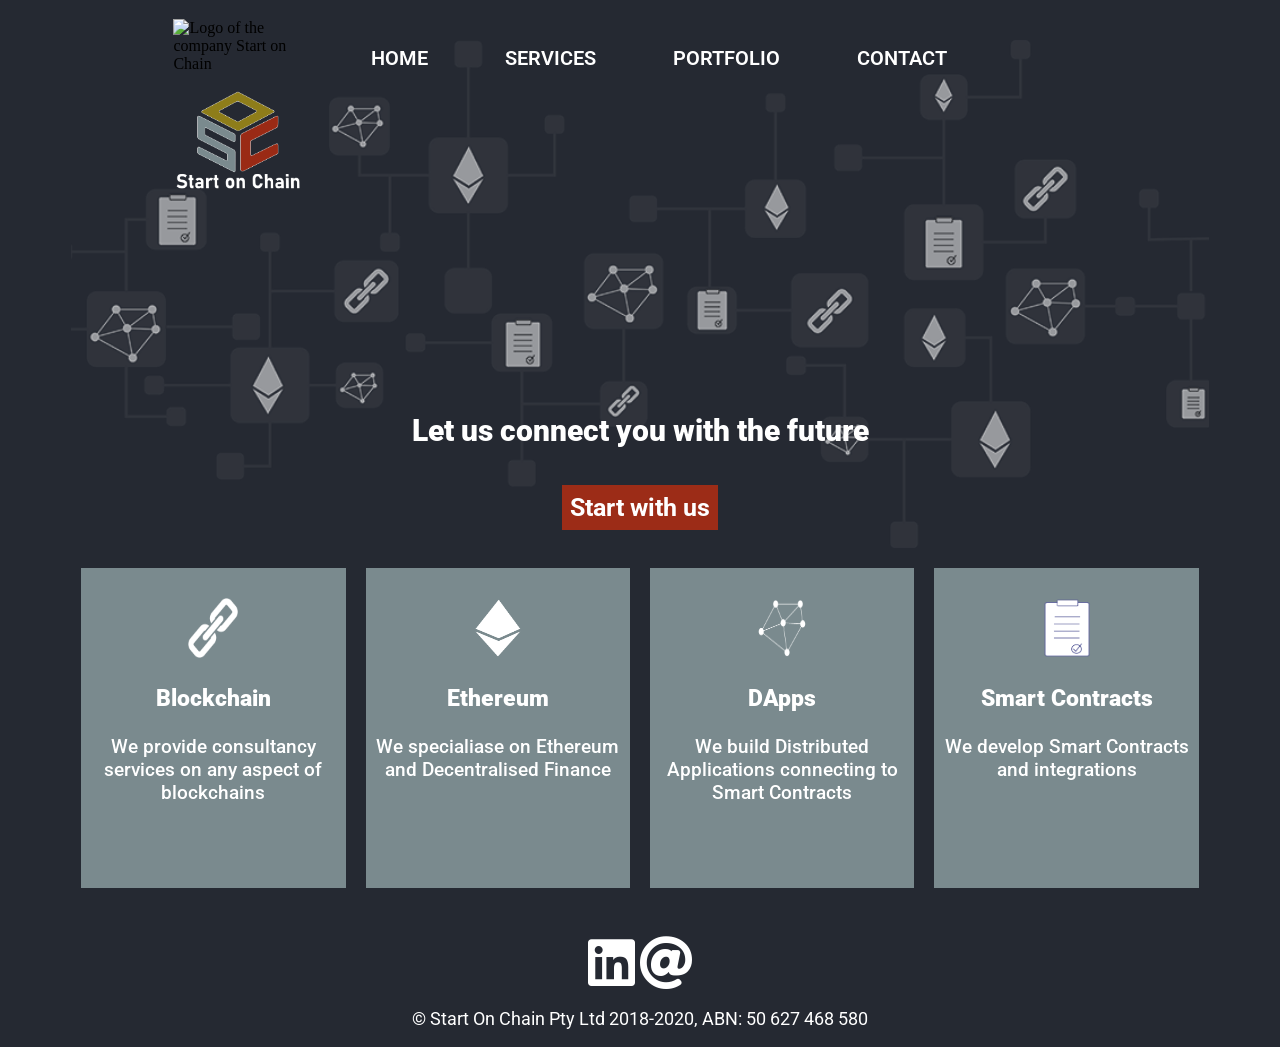
==== commit 298f5905: "renamed" ====
--- a/index.html
+++ b/index.html
@@ -24,7 +24,8 @@
         <div class="nav">
          <div class="logo">
            <img src="images/logo.png" alt="Logo of the company Start on Chain">
-         </div> 
+           <img src="images/logo-main.png" alt="Logo of the company Start on Chain">
+         </div>
          <div class="menu">
            <a href="#" class="burger" onclick="openNav();"><i class="fas fa-bars"></i></a>
            <a href="#" class="active">Home</a>
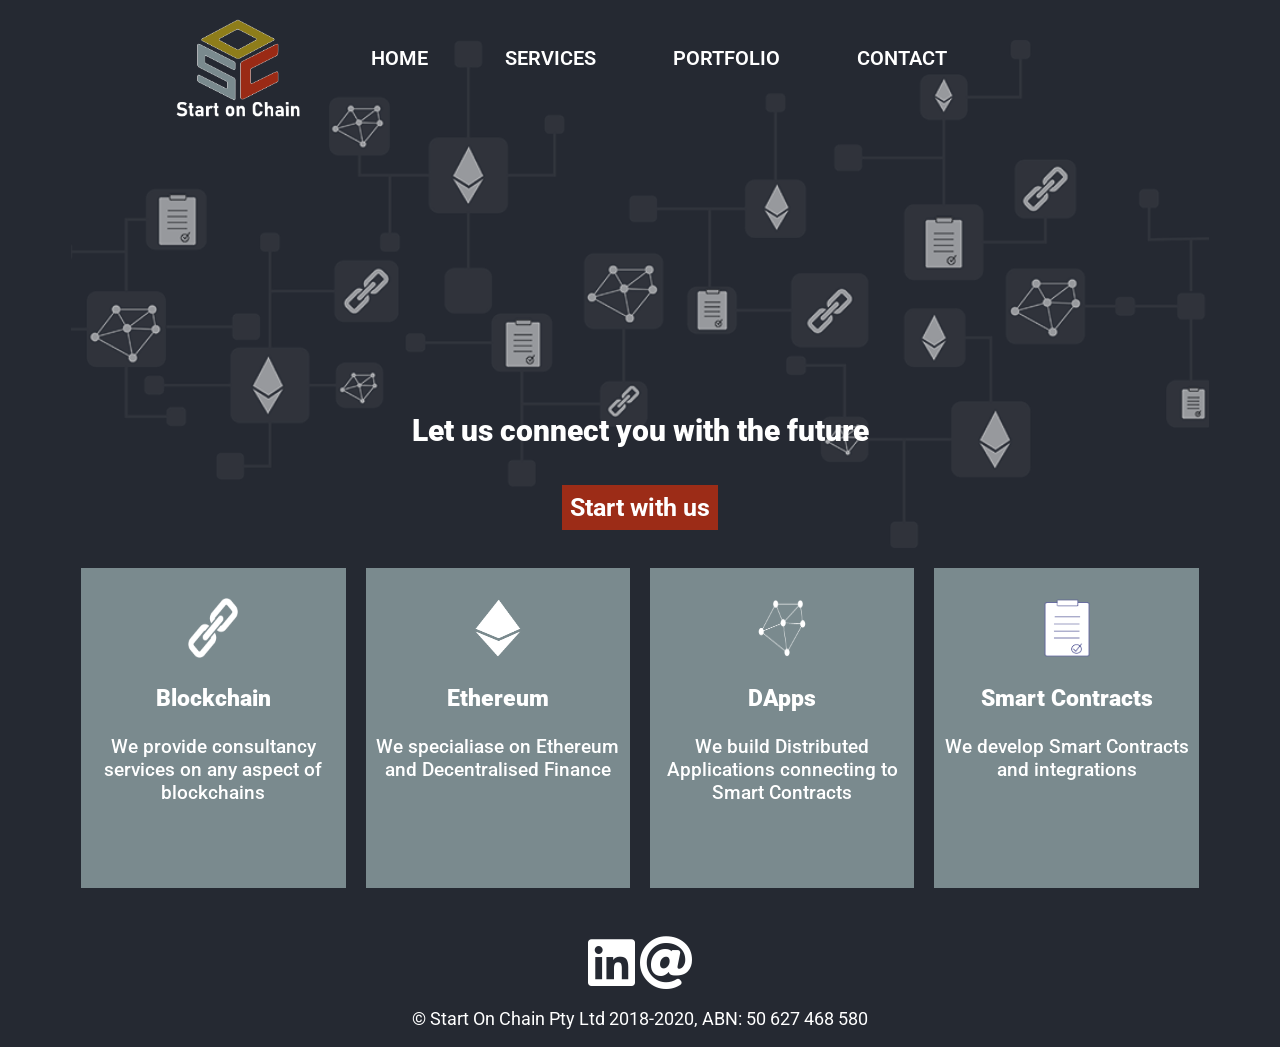
==== commit d89b1948: "Update index.html" ====
--- a/index.html
+++ b/index.html
@@ -23,7 +23,6 @@
       <header>
         <div class="nav">
          <div class="logo">
-           <img src="images/logo.png" alt="Logo of the company Start on Chain">
            <img src="images/logo-main.png" alt="Logo of the company Start on Chain">
          </div>
          <div class="menu">
